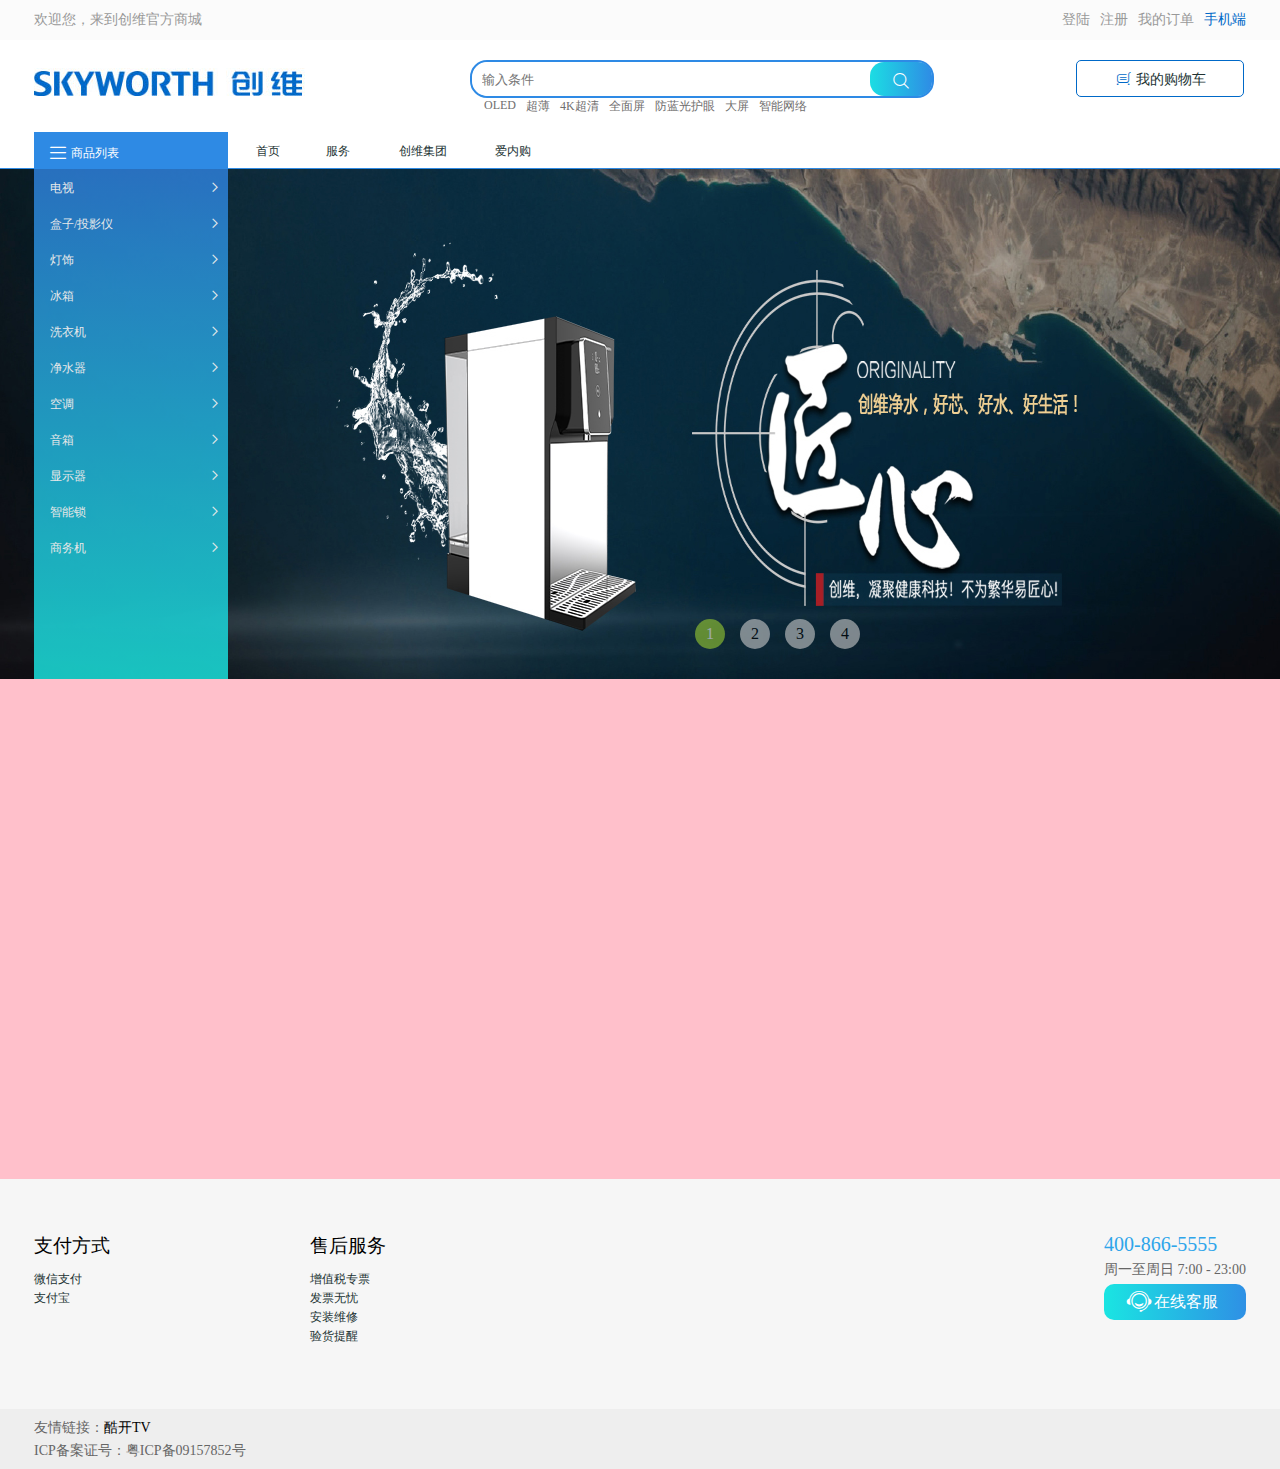
==== index/index.html @ e4bff2da "头尾OK" ====
<!DOCTYPE html>
<html lang="en">
<head>
    <meta charset="UTF-8">
    <meta name="viewport" content="width=device-width, initial-scale=1.0">
    <meta http-equiv="X-UA-Compatible" content="ie=edge">
    <title>创维官方商城-权威官网 彩电领导者</title>
    <link rel="stylesheet" href="tc.css">
    <link rel="stylesheet" href="index.css">
    <link rel="stylesheet" href="font/iconfont.css">
    <script src="./jquery-1.12.4.js"></script>
    <!-- <script src="animate6.0.js"></script> -->
    <script src="index.js"></script>
</head>
<body>
    <div class="top">
        <div class="main">
            <P>欢迎您，来到创维官方商城</P>
            <ul>
                <li><a href="#">登陆</a></li>
                <li><a href="#">注册</a></li>
                <li><a href="#">我的订单</a></li>
                <li>
                    <a href="#">手机端 <span><img src="img/images/erweima.png" alt=""></span></a>
                </li>
            </ul>
        </div> 
    </div>
    <div class="nav">
        <div class="main">
            <div class="log">
                <ul>
                    <li><img src="img/images/logo.jpg"></li>
                    <li class="search">
                        <input class="searchR" type="text" placeholder="输入条件">
                        <a class="btn" href="#"><span class="iconfont">&#xe60b;</span></a>
                    </li>
                    <li >
                        <a class="car" href="#"><span class="iconfont">&#xe504;</span>我的购物车</a>
                        <div class="mycar">
                            <div class="l1">
                                <p>&nbsp;&nbsp;购物车列表</p>
                                <!-- <span>X</span> -->
                            </div>
                            <div class="l2">
                                <em>&nbsp;&nbsp;共<span>0</span>件商品&nbsp;总计￥<i>0</i></em>
                                <a class="btn" href="#">去购物车</a>
                            </div>
                        </div>
                        <span class="num">0</span>
                    </li>
                </ul>
            </div>
            <div class="snav">
                <ul>
                    <li><a href="#">OLED</a></li>
                    <li><a href="#">超薄</a></li>
                    <li><a href="#">4K超清</a></li>
                    <li><a href="#">全面屏</a></li>
                    <li><a href="#">防蓝光护眼</a></li>
                    <li><a href="#">大屏</a></li>
                    <li><a href="#">智能网络</a></li>
                </ul>
            </div>
            <div class="list">
                <p><a href="#"><span class="iconfont">&#xe641;</span>商品列表</a></p>
                <ul>
                    <li><a href="#">首页</a></li>
                    <li><a href="#">服务</a></li>
                    <li><a href="#">创维集团</a></li>
                    <li><a href="#">爱内购</a></li>
                </ul>
            </div>
        </div>
    </div>
    <div class="banner" id="banner">
        <div class="main">
            <div class="sidebar">
                <ul>
                    <li>
                        <a href="#">电视</a><span class="iconfont">&#xe521;</span>
                        <div class="slist">
                            <ul>
                                <li><a href="#">OLED</a></li>
                                <li><a href="#">超值呢</a></li>
                                <li><a href="#">防蓝光</a></li>
                                <li><a href="#">AI只能</a></li>
                                <li><a href="#">4K超清</a></li>
                                <li><a href="#">智能网络</a></li>
                                <li><a href="#">普通电视</a></li>
                            </ul>
                        </div>
                    </li>
                    <li>
                        <a href="#">盒子/投影仪</a><span class="iconfont">&#xe521;</span>
                        <div class="slist">
                            <ul>
                                <li><a href="#">企鹅极光</a></li>
                                <li><a href="#">T系</a></li>
                                <li><a href="#">N系</a></li>
                            </ul>
                        </div>
                    </li>
                    <li>
                        <a href="#">灯饰</a><span class="iconfont">&#xe521;</span>
                        <div class="slist">
                            <ul>
                                <li><a href="#">L1系</a></li>
                            </ul>
                        </div>
                    </li>
                    <li>
                        <a href="#">冰箱</a><span class="iconfont">&#xe521;</span>
                        <div class="slist">
                            <ul>
                                <li><a href="#">风冷</a></li>
                                <li><a href="#">直冷</a></li>
                            </ul>
                        </div>
                    </li>
                    <li>
                        <a href="#">洗衣机</a><span class="iconfont">&#xe521;</span>
                        <div class="slist">
                            <ul>
                                <li><a href="#">滚筒</a></li>
                                <li><a href="#">波轮</a></li>
                            </ul>
                        </div>
                    </li>
                    <li>
                        <a href="#">净水器</a><span class="iconfont">&#xe521;</span>
                        <div class="slist">
                            <ul>
                                <li><a href="#">前置过滤</a></li>
                                <li><a href="#">直饮</a></li>
                            </ul>
                        </div>
                    </li>
                    <li>
                        <a href="#">空调</a><span class="iconfont">&#xe521;</span>
                        <div class="slist">
                            <ul>
                                <li><a href="#">立式柜</a></li>
                                <li><a href="#">壁橱柜</a></li>
                            </ul>
                        </div>
                    </li>
                    <li>
                        <a href="#">音箱</a><span class="iconfont">&#xe521;</span>
                    </li>
                    <li>
                        <a href="#">显示器</a><span class="iconfont">&#xe521;</span>
                    </li>
                    <li>
                        <a href="#">智能锁</a><span class="iconfont">&#xe521;</span>
                    </li>
                    <li>
                        <a href="#">商务机</a><span class="iconfont">&#xe521;</span>
                        <div class="slist">
                            <ul>
                                <li><a href="#">E388系列</a></li>
                                <li><a href="#">EM23系列</a></li>
                                <li><a href="#">EM2346系列</a></li>
                            </ul>
                        </div>
                    </li>
                </ul>
            </div>
        </div>
        <ol id="img-list" class="img-list">
            <li class="current"><a href="#"><img src="img/images/lun1.jpg"></a></li>
            <li><a href="#"><img src="img/images/lun2.jpg"></a></li>
            <li><a href="#"><img src="img/images/lun3.jpg"></a></li>
            <li><a href="#"><img src="img/images/lun4.jpg"></a></li>
        </ol>
        <ol class="banner-nav-list" id="banner-nav-list">
			<li class="active">1</li>
			<li>2</li>
			<li>3</li>
			<li>4</li>
		</ul> 
    </div>






    <div class="content">
        <div class="main">

        </div>
    </div>





    <div class="footer">
        <div class="main">
            <div>
                <h3>支付方式</h3>
                <ul>
                    <li><a href="#">微信支付</a></li>
                    <li><a href="#">支付宝</a></li>
                </ul>
            </div>
            <div>
                <h3>售后服务</h3>
                <ul>
                    <li><a href="#">增值税专票</a></li>
                    <li><a href="#">发票无忧</a></li>
                    <li><a href="#">安装维修</a></li>
                    <li><a href="#">验货提醒</a></li>
                </ul>
            </div>
            <ul class="f1">
                <li>400-866-5555</li>
                <li>周一至周日 7:00 - 23:00</li>
                <li><a href="#"><span class="iconfont">&#xe619;</span>在线客服</a></li>
            </ul>
        </div>
    </div>
    <div class="bottom">
        <div class="main">
            <p>友情链接：<span>酷开TV</span></p>
            <p>ICP备案证号：粤ICP备09157852号</p>
        </div>
    </div>
</body>
</html>
---- index/tc.css ----
body,ol,li,ul,dl,dt,dd,h1,h2,h3,h4,h5,h6,p,span,i,em,tr,td,th,input,
form,select,legend,textarea,fieldset,img{
	margin: 0; padding: 0;
}
a{
	text-decoration: none;
	color: #223333;
}
ul li,ol li{
	list-style: none; 
}
h1,h2,h3,h4,h5,h6{
	font-weight: normal;
}
body{
	font-family: "微软雅黑";
}
img{
	border: none;
}
i,em{
	font-style: normal;
}
---- index/index.css ----
.main{
    width: 1212px;
    margin: 0 auto;
}
.top{
    height: 40px;
    width: 100%;
    background:#fbfbfb;
    line-height: 40px;
    font-size: 14px;
    position: relative;
}
.top p{
    float: left;
    color: #999999;
}
.top ul{
    float: right;
}
.top ul li{
    float: left;
    padding-left:10px;
}
.top ul li a{
    color: #999999;
}
.top ul li a:hover{
    color: #000;
}
.top ul li:nth-child(4) a{
    color: #0069c8;
}
.top ul li:nth-child(4) span{
    border: 1px solid #ccc;
    position: absolute;
    top: 30px;
    left: 1200px;
    z-index: 100;
    display: none;
}
.top ul li:nth-child(4) span img{
    width: 140px;
    height: 120px;
}
.top ul li:nth-child(4) a:hover span{
    display: block;
}



.nav{
    height: 128px;
    width: 100%;
    overflow: hidden;
    border-bottom: 1px solid #2e8ae4;
}
.log{
    height: 37px;
    width: 100%;
    margin-top: 20px;
}
.log ul li{
    float: left;
}
.search{
    width: 460px;
    height: 34px;
    border: 2px solid #2e8ae5;
    margin-left: 165px;
    border-radius: 17px;
}
.searchR{
    height: 34px;
    width: 388px;
    border-radius: 17px;
    padding-left: 10px;
    outline: none;
    border: none;
    float: left;
}
.btn{
    display: block;
    height: 34px;
    width: 62px;
    background:linear-gradient(to right,#1cdde3,#2e8ce5);
    border-radius: 14px;
    float: right;
    line-height: 34px;
    text-align: center;
}
.btn span{
    font-size: 18px;
    color: #fff;
}
.car{
    display: block;
    text-align: center;
    line-height: 35px;
    width: 166px;
    height: 35px;
    border: 1px solid #0069c8;
    border-radius: 5px;
    margin-left: 142px;
    font-size: 14px;
    position: relative;
}
.car span{
    padding-right: 5px;
    color: #0069c8;
}
.mycar{
    width: 300px;
    height: 70px;
    border: 1px solid #ccc;
    border-radius: 5px;
    background: #fff;
    display: none;
    position: absolute;
    top: 97px;
    left: 1050px;
    z-index: 100;
}
.l1{
    width: 300px;
    height: 30px;
    line-height: 30px;
    display: inline-block;
    font-size: 12px;
}
.l2{
    width: 300px;
    height: 40px;
    line-height: 40px;
    background: #ccc;
    font-size: 12px;
}
.l2 a{
    display: block;
    width: 80px;
    height: 24px;
    line-height: 24px;
    border-radius: 5px;
    color: #fff;
    float: right;
    background: rgb(255, 0, 0);
    font-size: 12px;
    margin: 8px 5px 0 0; 
}
.log ul li:nth-child(3):hover .mycar{
    display: block;
}
.num{
    display: block;
    width: 22px;
    height: 22px;
    border-radius: 11px;
    background: #e83632;
    position: absolute;
    top: 50px;
    left: 1310px;
    text-align: center;
    color: #fff;
}
.snav{
    width: 100%;
    height: 34px;
    margin-top:1px;
}
.snav ul{
    width: 500px;
    height: 20px;
    margin-left: 440px;
}
.snav ul li{
    float: left;
    font-size: 12px;
    margin-left: 10px;
}
.snav ul li a{
    color: #6f6e6e;
}
.list{
    width: 100%;
    height: 38px;
}
.list ul li:nth-child(1) a{
    margin-left: 5px;
}
.list ul li:nth-child(1) a,.list ul li:nth-child(2) a{
    float: left;
    height: 38px;
    width: 70px;
    line-height: 38px;
    text-align: center;
    font-size: 12px;
    transition: background 1.5s;
}
.list ul li:nth-child(3) a{
    float: left;
    height: 38px;
    width: 100px;
    line-height: 38px;
    text-align: center;
    font-size: 12px;
    transition: background 1.5s;
}
.list ul li:nth-child(4) a{
    float: left;
    height: 38px;
    width: 80px;
    line-height: 38px;
    text-align: center;
    font-size: 12px;
    transition: background 1.5s;
}
.list ul li a:hover{
    background:#2e8ae4;
    color: #fff;
}
.list p{
    width: 178px;
    height: 38px;
    padding-left: 16px;
    line-height: 38px;
    float: left;
    background: #2e8ae4;
    font-size: 12px;
}
.list p a{
    color: #fff;
}
.list p span{
    margin-right: 5px;
}



.banner{
    height: 510px;
    width: 100%;
    position: relative;
    overflow: hidden;
}
.sidebar{
    width: 194px;
    height: 510px;
    background: linear-gradient(to bottom,#2c79cf,#1ad6d1);
    opacity: 0.9;
    position: absolute;
    top: 0px;
    /* left: 105px; */
    z-index: 2000;
}
.sidebar ul li{
    height: 36px;
    line-height: 36px;
    color: #fff;
}
.sidebar ul li span{
    float: right;
    margin-right: 5px;
}
.sidebar ul li a{
    color: #fff;
    font-size: 12px;
    padding-left: 16px;
}
.slist{
    width: 100px;
    height: 510px;
    background: #fff;
    position: absolute;
    top: 0px;
    left: 194px;
    display: none;
}
.slist ul li a{
    color: #000;
}
.sidebar ul li:hover{
    background:#0069c8;
}
.sidebar ul li:hover .slist{
    display: block;
}
.slist ul li a{ 
    display: block;
    transition: background 1.5s;
}
.slist ul li:hover a{
    background: #0069c8;
    color: #fff;
}
.sidebar ul li:hover span{
    transform: rotate(90deg);
}




.img-list li {
    display: none;
}
.img-list li.current {
    display: block;
}
.img-list li img{
    width: 100%;
    height: 510px;
}
.banner-nav-list{
    width: 200px;
    height: 30px;
    position: absolute;
    top: 450px;
    left: 680px;
    z-index: 100;
} 
.banner-nav-list  li{
    width: 30px;
    height: 30px;
    border-radius: 15px;
    background: #ccc;
    opacity: 0.6;
    float: left;
    margin-left: 15px;
    text-align: center;
    line-height: 30px;
} 
.banner-nav-list li.active{
    color: #fff;
    background: yellowgreen;
}


.content{
    height: 500px;
    width: 100%;
    background: pink;
}




.footer{
    height: 230px;
    width: 100%;
    background: #f6f6f6;
}
.footer .main div{
    float: left;
    margin-top: 54px;
}
.footer .main div ul{
    margin-top: 10px;
}
.footer .main div:nth-child(2){
    margin-left: 200px;
}
.footer .main div a{
    font-size: 12px;
}
.f1{
    float:right;
    margin-top:54px; 
}
.f1 li:nth-child(1){
    font-size: 20px;
    color: #2ea5ea;
}
.f1 li:nth-child(2){
    font-size: 14px;
    color: #666;
    margin-top: 5px;
}
.f1 li:nth-child(3) a{
    display: block;
    widows: 124px;
    height: 36px;
    border-radius: 10px;
    background: linear-gradient(to right,#1ae5e2,#2e90e5);
    line-height: 36px;
    color: #fff;
    margin-top: 5px;
}
.f1 span{
    color: #fff;
    font-size: 30px;
    float: left;
    margin-left: 20px;
}


.bottom{
    height: 60px;
    width: 100%;
    background: #eeeeee;
    overflow: hidden;
}
.bottom p{
    color: #666;
    font-size: 14px;
    margin-top: 5px;
}
.bottom p span{
    color: #000;
}
.bottom p:nth-child(1){
    margin-top: 10px;
}
---- index/font/iconfont.css ----
@font-face {font-family: "iconfont";
  src: url('iconfont.eot?t=1557317533168'); /* IE9 */
  src: url('iconfont.eot?t=1557317533168#iefix') format('embedded-opentype'), /* IE6-IE8 */
  url('[data-uri]') format('woff2'),
  url('iconfont.woff?t=1557317533168') format('woff'),
  url('iconfont.ttf?t=1557317533168') format('truetype'), /* chrome, firefox, opera, Safari, Android, iOS 4.2+ */
  url('iconfont.svg?t=1557317533168#iconfont') format('svg'); /* iOS 4.1- */
}

.iconfont {
  font-family: "iconfont" !important;
  font-size: 16px;
  font-style: normal;
  -webkit-font-smoothing: antialiased;
  -moz-osx-font-smoothing: grayscale;
}

.icon-mulu:before {
  content: "\e641";
}

.icon-fangdajing:before {
  content: "\e60b";
}

.icon-kefu:before {
  content: "\e619";
}

.icon-arrow-down:before {
  content: "\e521";
}

.icon-icon1:before {
  content: "\e504";
}

.icon-arrowdown:before {
  content: "\e613";
}

.icon-arrow-left:before {
  content: "\e518";
}
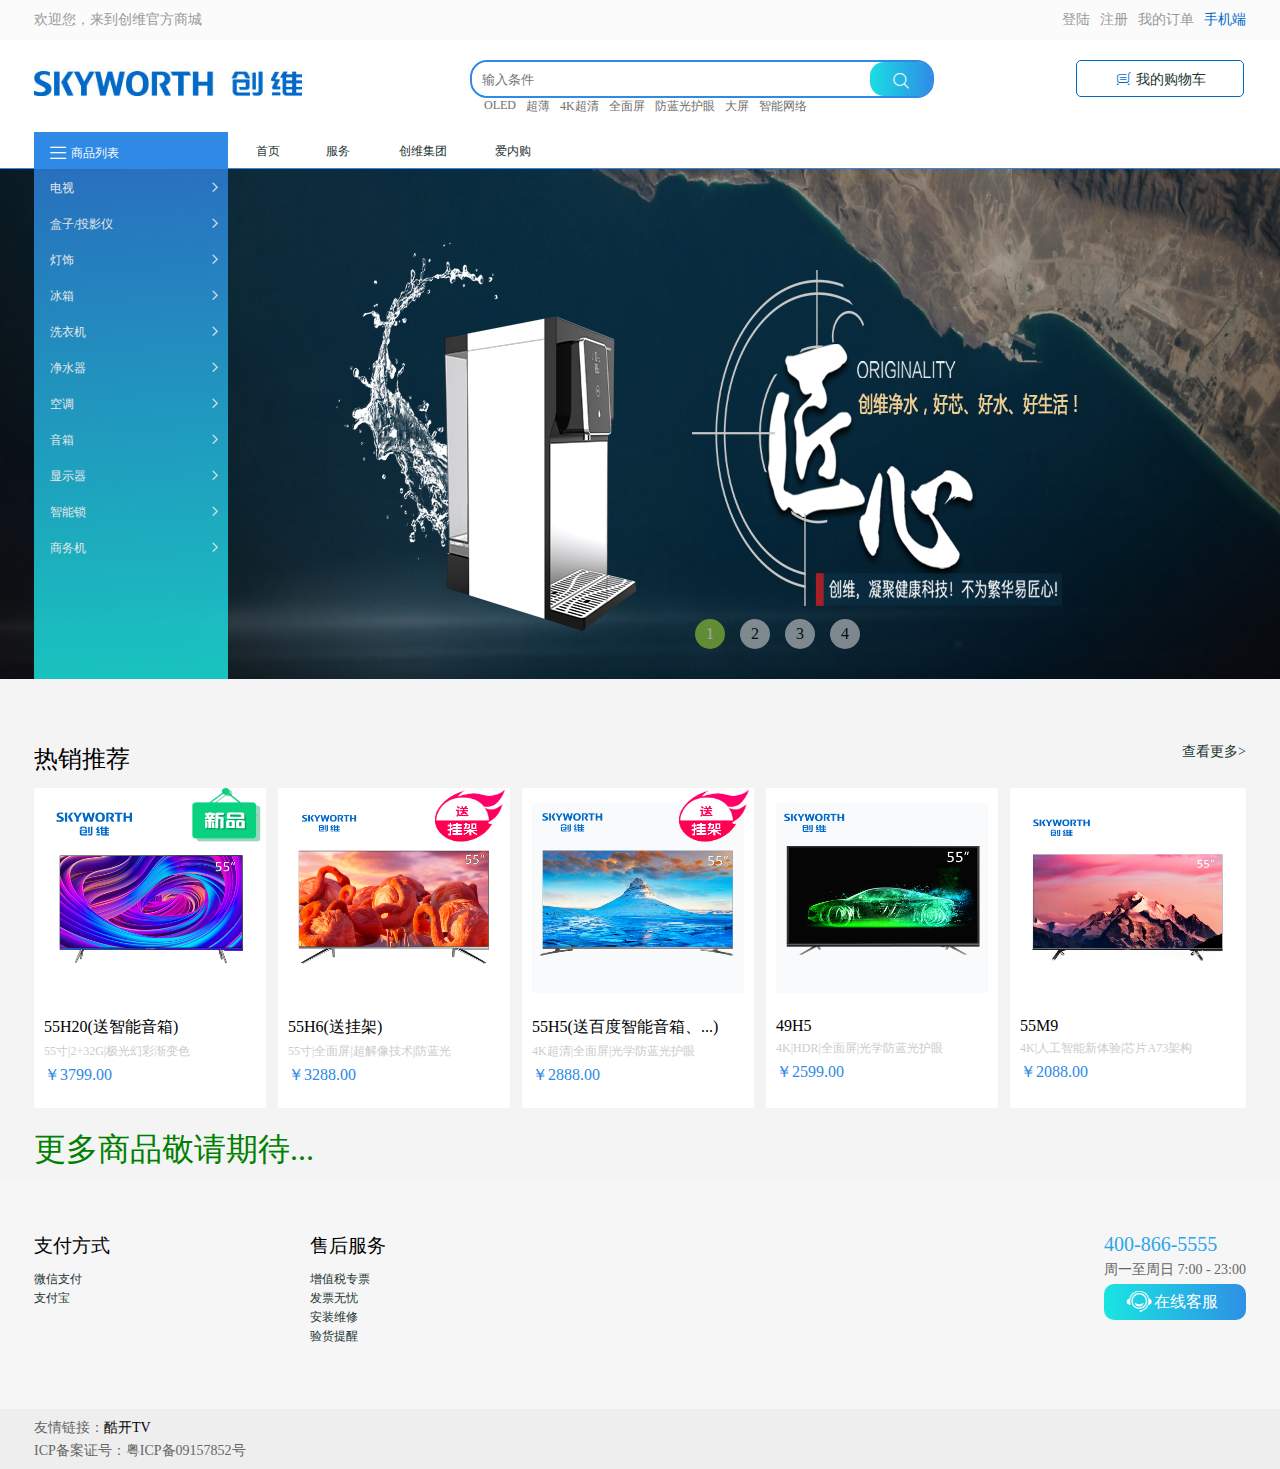
==== commit d69abe45: "版本1" ====
--- a/index/index.html
+++ b/index/index.html
@@ -180,22 +180,71 @@
 			<li>4</li>
 		</ul> 
     </div>
-
-
-
-
-
-
     <div class="content">
         <div class="main">
-
-        </div>
-    </div>
-
-
-
-
-
+            <div class="banner-1">
+                <div class="title"><h1>热销推荐</h1><a href="#"><span>查看更多></span></a></div>
+                <div class="img">
+                    <ul>
+                        <li id="am">
+                            <a href="#"><img src="img/images/s1.jpg" alt=""></a>
+                            <img style="width: 70px; height: 60px;" class="png" src="img/images/Tag2.png" alt="">
+                            <h5 style="font-size:16px; margin:5px 0 0 10px;">55H20(送智能音箱)</h5>
+                            <p style="font-size:12px; color:#ccc; margin:5px 0 0 10px;">55寸|2+32G|极光幻彩渐变色</p>
+                            <p style="color:#2e8ae4;margin:5px 0 0 10px;">￥3799.00</p>
+                            <div class="list_hover" id="list_hover">
+                                <span class="hover_price">￥ 2888.00</span>
+                                <span class="hover_car"><a href="#">加入购物车</a></span>
+                            </div>
+                        </li>
+                        <li>
+                            <a href="#"><img src="img/images/s2.jpg" alt=""></a>
+                            <img style="width: 70px; height: 60px;" class="png" src="img/images/Tag3.png" alt="">
+                            <h5 style="font-size:16px; margin:5px 0 0 10px;">55H6(送挂架)</h5>
+                            <p style="font-size:12px; color:#ccc; margin:5px 0 0 10px;">55寸|全面屏|超解像技术|防蓝光</p>
+                            <p style="color:#2e8ae4;margin:5px 0 0 10px;">￥3288.00</p>
+                            <div class="list_hover">
+                                <span class="hover_price">￥2888.00</span>
+                                 <span class="hover_car"><a href="#">加入购物车</a></span>
+                            </div>
+                        </li>
+                        <li>
+                            <a href="#"><img src="img/images/s3.jpg" alt=""></a>
+                            <img style="width: 70px; height: 60px;" class="png" src="img/images/Tag3.png" alt="">
+                            <h5 style="font-size:16px; margin:5px 0 0 10px;">55H5(送百度智能音箱、...)</h5>
+                            <p style="font-size:12px; color:#ccc; margin:5px 0 0 10px;">4K超清|全面屏|光学防蓝光护眼</p>
+                            <p style="color:#2e8ae4;margin:5px 0 0 10px;">￥2888.00</p>
+                            <div class="list_hover">
+                                <span class="hover_price">￥ 2888.00</span>
+                                <span class="hover_car"><a href="#">加入购物车</a></span>
+                            </div>
+                        </li>
+                        <li>
+                            <a href="#"><img src="img/images/s4.jpg" alt=""></a>
+                            <h5 style="font-size:16px; margin:5px 0 0 10px;">49H5</h5>
+                            <p style="font-size:12px; color:#ccc; margin:5px 0 0 10px;">4K|HDR|全面屏|光学防蓝光护眼</p>
+                            <p style="color:#2e8ae4;margin:5px 0 0 10px;">￥2599.00</p>
+                            <div class="list_hover">
+                                <span class="hover_price">￥ 2888.00</span>
+                                <span class="hover_car"><a href="#">加入购物车</a></span>
+                            </div>
+                        </li>
+                        <li style="margin-right:0;width: 236px;">
+                            <a href="#"><img style="width: 216px;" src="img/images/s5.jpg" alt=""></a>
+                            <h5 style="font-size:16px; margin:5px 0 0 10px;">55M9</h5>
+                            <p style="font-size:12px; color:#ccc; margin:5px 0 0 10px;">4K|人工智能新体验|芯片A73架构</p>
+                            <p style="color:#2e8ae4;margin:5px 0 0 10px;">￥2088.00</p>
+                            <div class="list_hover">
+                                <span class="hover_price">￥ 2888.00</span>
+                                <span class="hover_car"><a href="#">加入购物车</a></span>
+                            </div>
+                        </li>
+                    </ul>
+                </div>
+            </div>
+            <h1 style="margin-top:20px; color:green;">更多商品敬请期待...</h1>
+        </div>
+    </div>
     <div class="footer">
         <div class="main">
             <div>
--- a/index/index.css
+++ b/index/index.css
@@ -1,6 +1,9 @@
 .main{
     width: 1212px;
     margin: 0 auto;
+}
+body{
+    background: #f4f4f4;
 }
 .top{
     height: 40px;
@@ -53,6 +56,7 @@
     width: 100%;
     overflow: hidden;
     border-bottom: 1px solid #2e8ae4;
+    background: #fff;
 }
 .log{
     height: 37px;
@@ -300,6 +304,9 @@
 
 .img-list li {
     display: none;
+    position: absolute;
+    top: 0;
+    left: 0;
 }
 .img-list li.current {
     display: block;
@@ -336,8 +343,85 @@
 .content{
     height: 500px;
     width: 100%;
-    background: pink;
-}
+    overflow: hidden;
+}
+.banner-1{
+    height: 365px;
+    width: 100%;
+    margin-top: 64px;
+}
+.title{
+    height: 45px;
+    width: 100%;
+}
+.title h1{
+    font-size: 24px;
+    float: left;
+}
+.title span{
+    float: right;
+    font-size: 14px;
+}
+.img{
+    height: 320px;
+    width: 100%;
+}
+.img ul li{
+    height: 320px;
+    width: 232px;
+    float: left;
+    margin-right: 12px;
+    background:#fff;
+    position: relative;
+    transition: all 1s;
+    overflow: hidden;
+}
+.img img{
+    height: 190px;
+    width: 212px;
+    margin: 15px 10px;
+}
+.png{
+    position: absolute;
+    top: -15px;
+    left: 147px;
+}
+.list_hover{
+    background: linear-gradient(to right,#18ebe2,#3084e5);
+    text-align: center;
+    line-height: 68px;
+    color: #fff;
+    height: 68px;
+    width: 100%;
+    position: absolute;
+    bottom: -68px;
+    display: none;
+    transition: all 2s;
+}
+.hover_car a {
+    display: inline-block;
+    width: 110px;
+    height: 30px;
+    border-radius: 15px;
+    font-size: 12px;
+    line-height: 28px;
+    background: linear-gradient(to right,#ff29a7,#0060ff);
+    color: #fff;
+}
+.img ul li:hover{
+    box-shadow: 0px 0px 25px -2px rgba(0, 0, 0, .6);
+}
+@keyframes bjxg {
+    from{bottom: -68px;}
+    to{bottom: 0px;}
+}
+.img ul li:hover .list_hover{
+    display: block;
+    animation: bjxg 0.3s linear;
+    position: absolute;
+    bottom: 0;
+}
+
 
 
 
